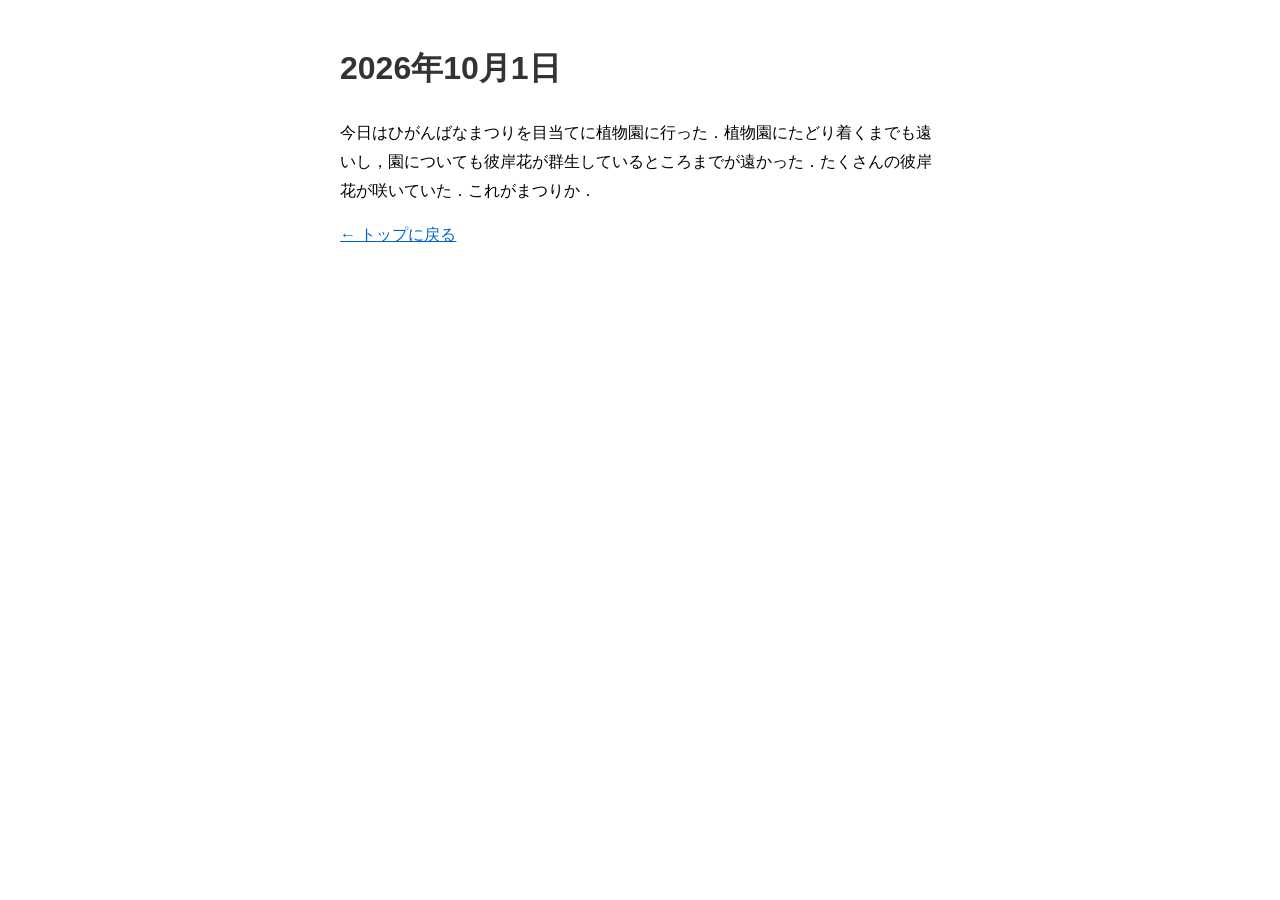
==== 2026-10-01.html @ ec8cac0e "Create 2026-10-01.html" ====
<!DOCTYPE html>
<html>
<head>
  <meta charset="UTF-8">
  <title>2026/10/1</title>
  <link rel="stylesheet" href="style.css">

</head>
<body>
  <h1>2026年10月1日</h1>

  <p>今日はひがんばなまつりを目当てに植物園に行った．植物園にたどり着くまでも遠いし，園についても彼岸花が群生しているところまでが遠かった．たくさんの彼岸花が咲いていた．これがまつりか．</p>

  <p><a href="index.html">← トップに戻る</a></p>
</body>
</html>
---- style.css ----
body {
  font-family: sans-serif;
  max-width: 600px;
  margin: 40px auto;
  line-height: 1.8;
}

h1 {
  color: #333;
}

a {
  color: #0066cc;
}
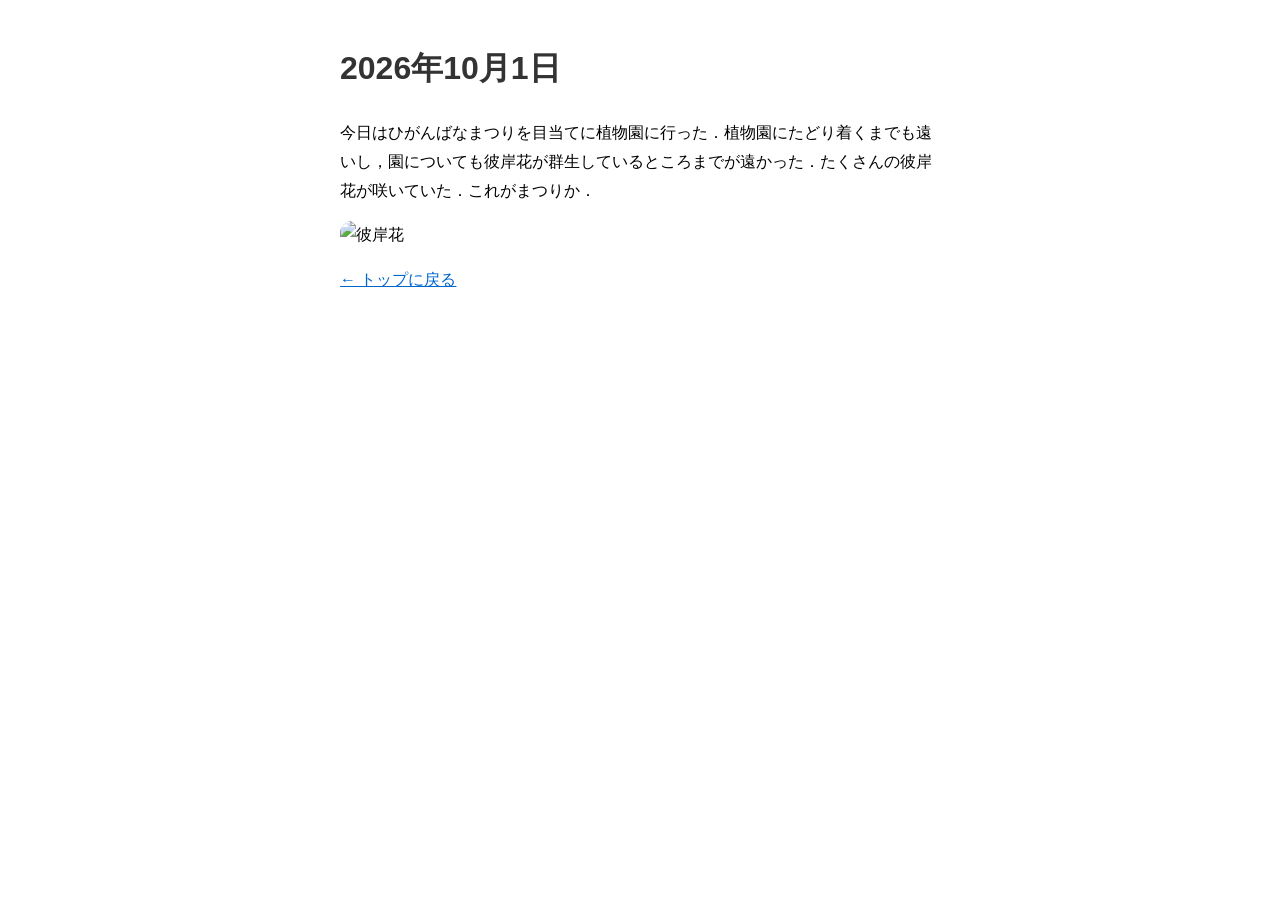
==== commit ddab85f9: "Update 2026-10-01.html" ====
--- a/2026-10-01.html
+++ b/2026-10-01.html
@@ -9,8 +9,14 @@
 <body>
   <h1>2026年10月1日</h1>
 
-  <p>今日はひがんばなまつりを目当てに植物園に行った．植物園にたどり着くまでも遠いし，園についても彼岸花が群生しているところまでが遠かった．たくさんの彼岸花が咲いていた．これがまつりか．</p>
+  <p>今日はひがんばなまつりを目当てに植物園に行った．植物園にたどり着くまでも遠いし，園についても彼岸花が群生しているところまでが遠かった．たくさんの彼岸花が咲いていた．これがまつりか．
+  </p>
 
+  <img
+  src="images/1001_1"
+  alt="彼岸花"
+  style="max-width: 100%; height: auto; border-radius: 12px;"
+　>
   <p><a href="index.html">← トップに戻る</a></p>
 </body>
 </html>
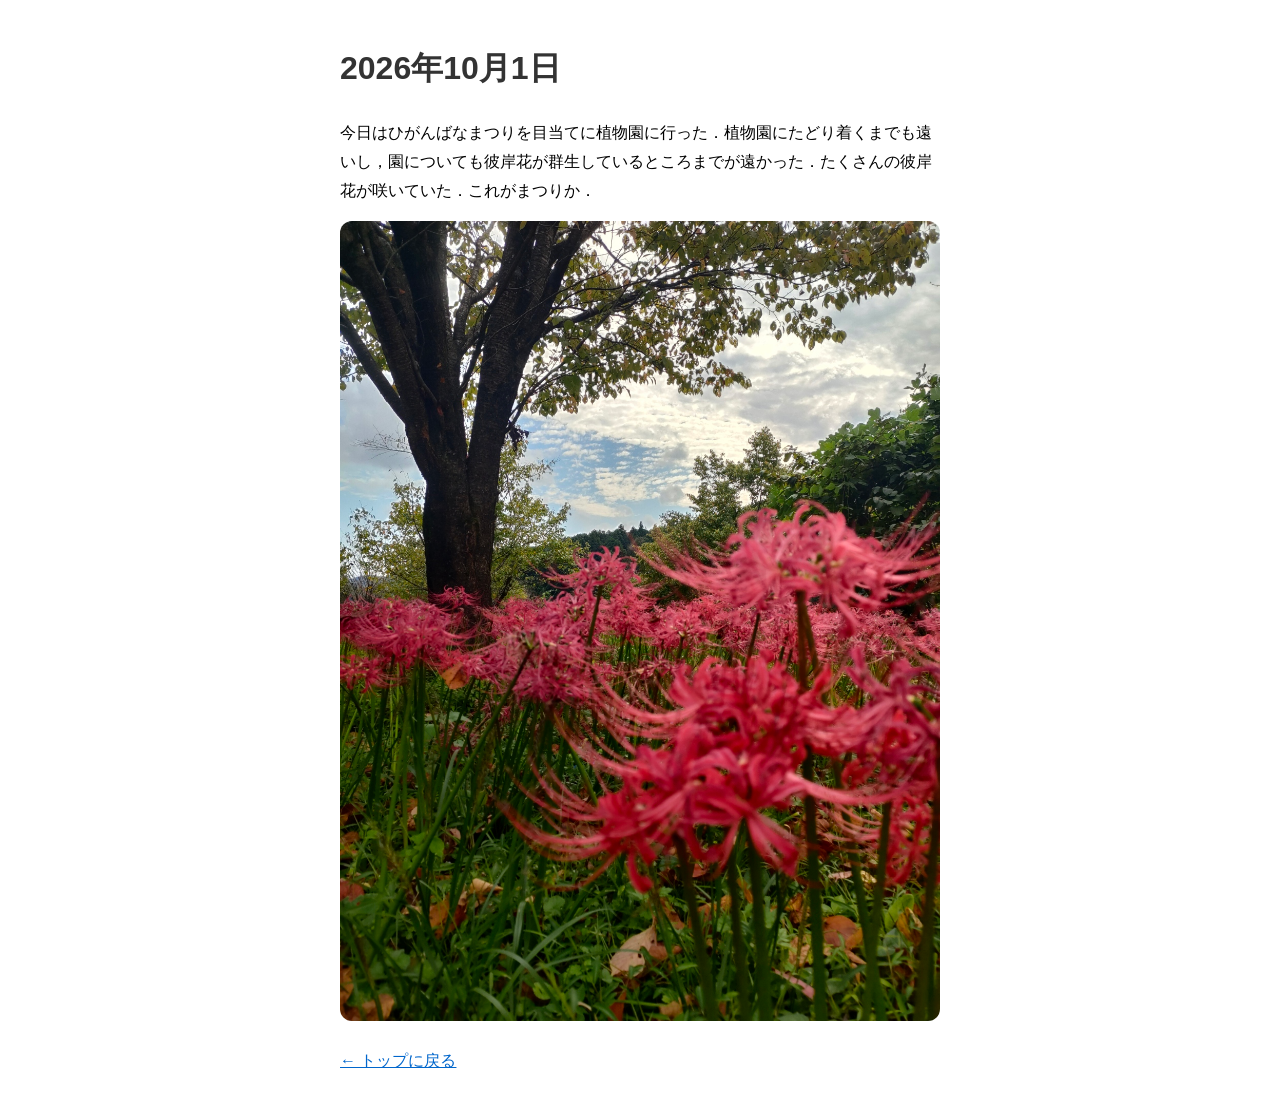
==== commit 3488dc0c: "Update 2026-10-01.html" ====
--- a/2026-10-01.html
+++ b/2026-10-01.html
@@ -13,7 +13,7 @@
   </p>
 
   <img
-  src="images/1001_1"
+  src="images/1001_1.jpg"
   alt="彼岸花"
   style="max-width: 100%; height: auto; border-radius: 12px;"
 　>
